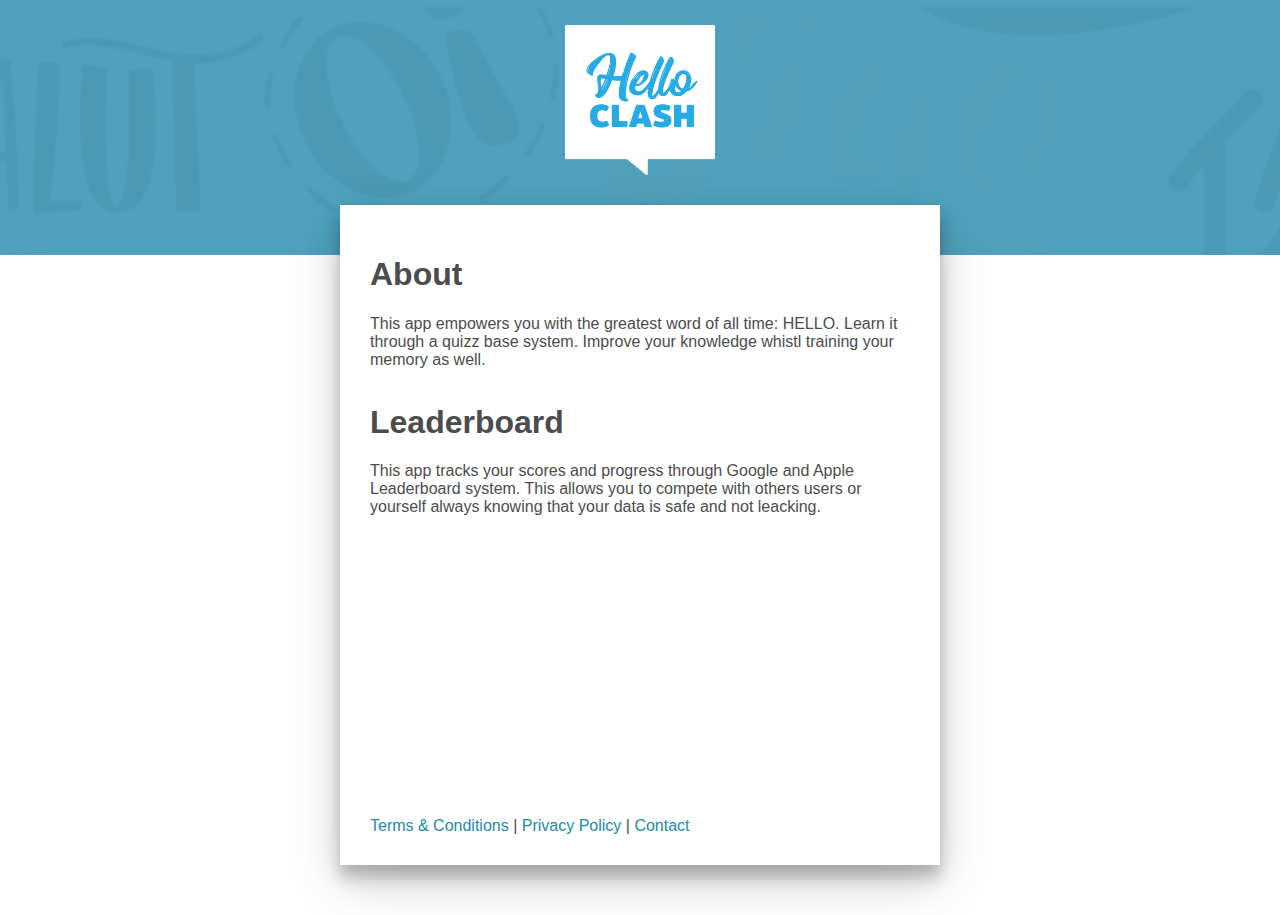
==== index.html @ b1d732b4 "page theme removal" ====
<html>
  <head>
    <link rel="stylesheet" type="text/css" href="styles.css" />
  </head>
  <link rel="icon" href="./logo_white.png" type="image/png" sizes="16x16" />
  <meta name="viewport" content="width=device-width, initial-scale=1.0" />
  <body>
    <div class="header">
      <img src="./logo_white.png" height="150" width="150" />
    </div>
    <div class="content">
      <div class="info">
        <section>
          <h1>About</h1>
          <p>
            This app empowers you with the greatest word of all time: HELLO.
            Learn it through a quizz base system. Improve your knowledge whistl
            training your memory as well.
          </p>
        </section>

        <section>
          <h1>Leaderboard</h1>
          <p>
            This app tracks your scores and progress through Google and Apple
            Leaderboard system. This allows you to compete with others users or
            yourself always knowing that your data is safe and not leacking.
          </p>
        </section>
      </div>
      <div class="info">
        <a href="./terms/index.html">Terms & Conditions</a>
        |
        <a href="https://hello-clash.flycricket.io/privacy.html"
          >Privacy Policy</a
        >
        |
        <a href="mailto:dioxmio@gmail.com">Contact</a>
      </div>
    </div>
  </body>
</html>
---- styles.css ----
Body {
  font-family: Arial, Helvetica, sans-serif;
  margin: 0px;
  padding: 0px;
  color: white;
}

section {
  margin-bottom: 35px;
}

.header {
  text-align: center;
  padding: 25px 25px 80px 25px;
  background-image: url("background.png");
  background-color: rgba(34, 138, 173, 0.8);
  background-repeat: repeat-y;
  background-size: cover;
}

a {
  text-decoration: none;
  color: rgba(34, 138, 173);
}

@media only screen and (max-width: 600px) {
  .content {
    box-shadow: none !important;
  }
}

.content {
  max-width: 600px;
  display: flex;
  flex-direction: column;
  justify-content: space-between;
  position: relative;
  top: -50px;
  margin: auto;
  height: calc(100vh - 240px);
  box-shadow: 0 17px 50px 0 rgba(0, 0, 0, 0.19),
    0 12px 15px 0 rgba(0, 0, 0, 0.24);
}

.info {
  padding: 30px;
  color: #4c4c4c;
  background-color: white;
}
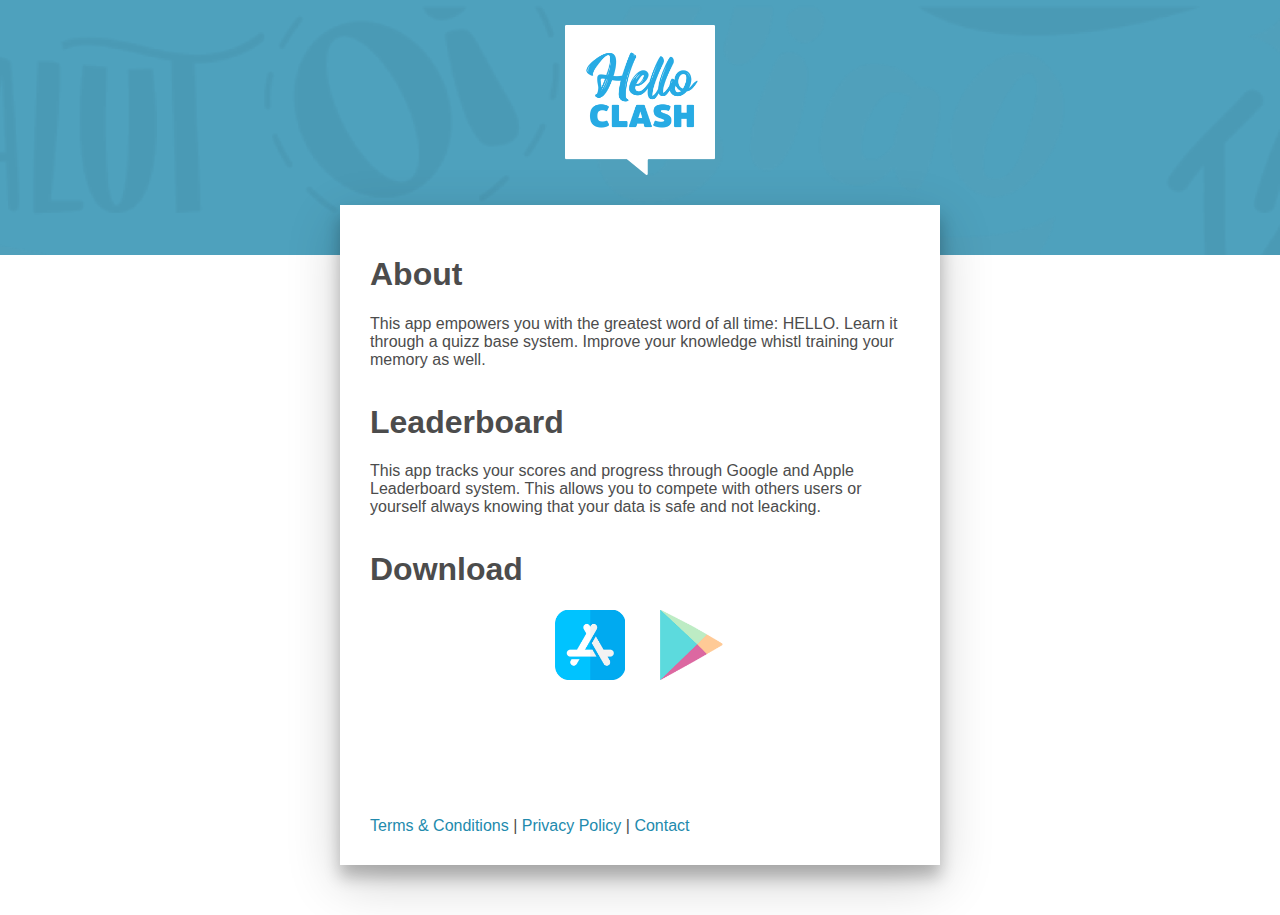
==== commit fa0513e4: "adding social media tags" ====
--- a/index.html
+++ b/index.html
@@ -1,6 +1,19 @@
 <html>
   <head>
     <link rel="stylesheet" type="text/css" href="styles.css" />
+    <meta property="og:title" content="Hello Clash" />
+    <meta
+      property="og:description"
+      content="iOS & Android Language Quiz Game"
+    />
+    <meta
+      property="og:image"
+      content="https://dioxmio.github.io/hello_game_public/thumbnail.png"
+    />
+    <meta
+      property="og:url"
+      content="https://dioxmio.github.io/hello_game_public"
+    />
   </head>
   <link rel="icon" href="./logo_white.png" type="image/png" sizes="16x16" />
   <meta name="viewport" content="width=device-width, initial-scale=1.0" />
@@ -27,6 +40,23 @@
             yourself always knowing that your data is safe and not leacking.
           </p>
         </section>
+        <section>
+          <h1>Download</h1>
+          <div class="links">
+            <a
+              href="https://apps.apple.com/es/app/hello-clash/id1493272469"
+              target="_blank"
+            >
+              <img src="./app_store.png" height="70" width="70" />
+            </a>
+            <a
+              href="https://play.google.com/store/apps/details?id=com.josegranja.hello_game"
+              target="_blank"
+            >
+              <img src="./g_play.png" height="70" width="70" />
+            </a>
+          </div>
+        </section>
       </div>
       <div class="info">
         <a href="./terms/index.html">Terms & Conditions</a>
--- a/styles.css
+++ b/styles.css
@@ -7,6 +7,16 @@
 
 section {
   margin-bottom: 35px;
+}
+
+.links {
+  display: flex;
+  justify-content: center;
+  align-items: center;
+}
+
+.links a {
+  margin: 0 15px;
 }
 
 .header {
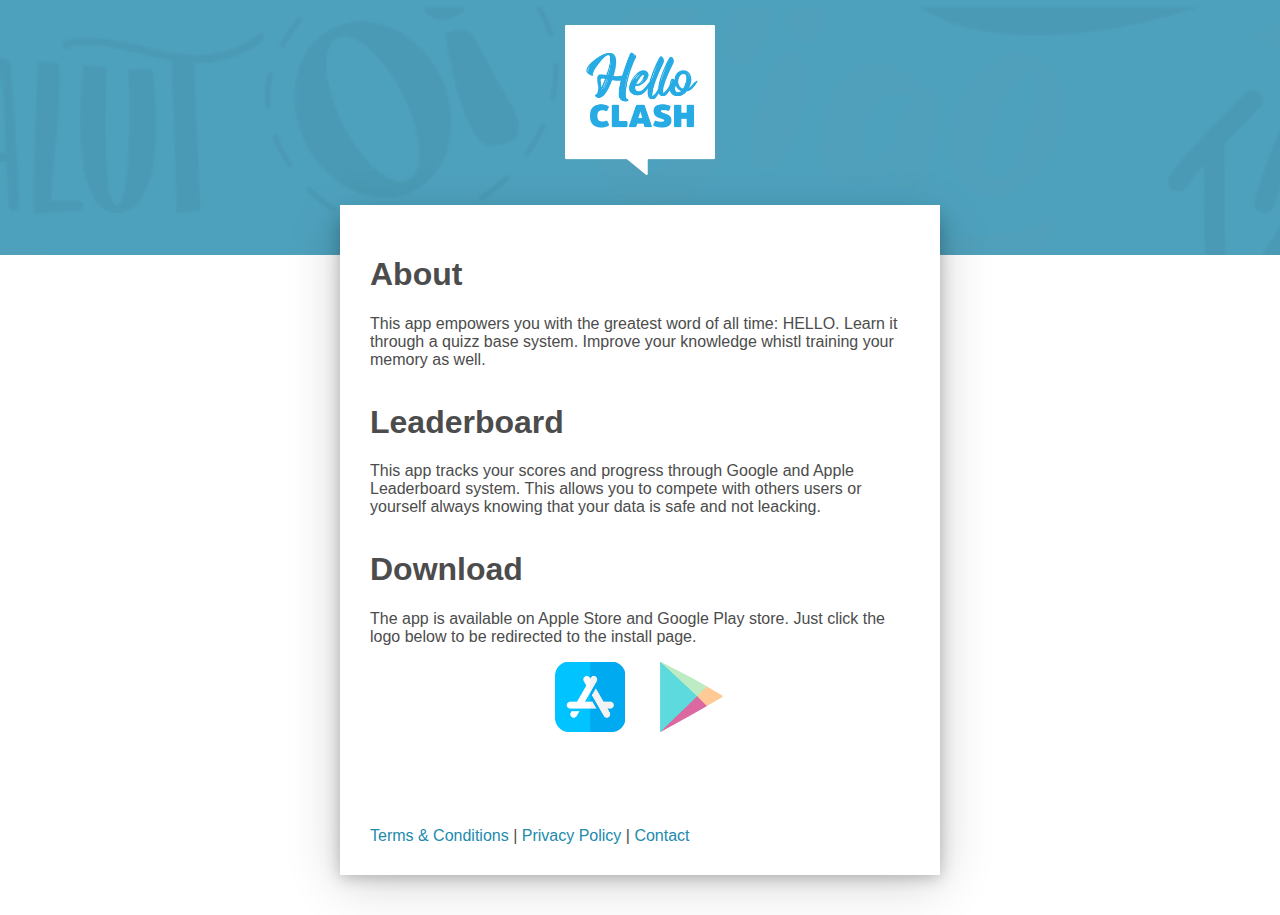
==== commit da112f55: "adding text" ====
--- a/index.html
+++ b/index.html
@@ -42,6 +42,10 @@
         </section>
         <section>
           <h1>Download</h1>
+          <p>
+            The app is available on Apple Store and Google Play store. Just
+            click the logo below to be redirected to the install page.
+          </p>
           <div class="links">
             <a
               href="https://apps.apple.com/es/app/hello-clash/id1493272469"
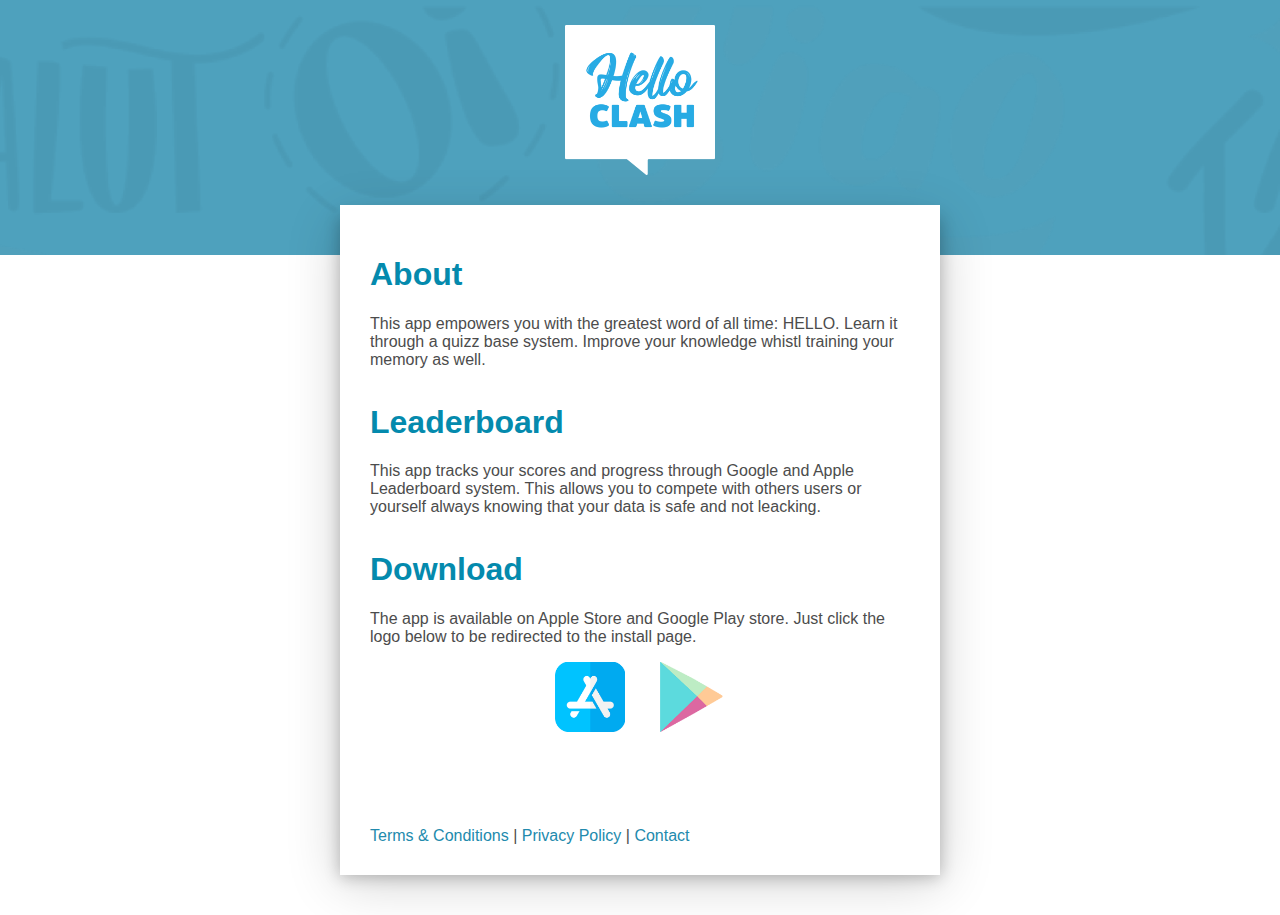
==== commit 22ccc8bd: "adding vendor tags" ====
--- a/index.html
+++ b/index.html
@@ -63,13 +63,13 @@
         </section>
       </div>
       <div class="info">
-        <a href="./terms/index.html">Terms & Conditions</a>
+        <a href="./terms/index.html" target="_blank">Terms & Conditions</a>
         |
-        <a href="https://hello-clash.flycricket.io/privacy.html"
+        <a href="https://hello-clash.flycricket.io/privacy.html" target="_blank"
           >Privacy Policy</a
         >
         |
-        <a href="mailto:dioxmio@gmail.com">Contact</a>
+        <a href="mailto:dioxmio@gmail.com" target="_blank">Contact</a>
       </div>
     </div>
   </body>
--- a/styles.css
+++ b/styles.css
@@ -10,13 +10,22 @@
 }
 
 .links {
+  display: -webkit-box;
+  display: -ms-flexbox;
   display: flex;
+  -webkit-box-align: center;
+  -ms-flex-align: center;
+  -webkit-box-pack: center;
+  -ms-flex-pack: center;
   justify-content: center;
-  align-items: center;
 }
 
 .links a {
   margin: 0 15px;
+}
+
+h1 {
+  color: rgb(4, 138, 173);
 }
 
 .header {
@@ -36,18 +45,28 @@
 @media only screen and (max-width: 600px) {
   .content {
     box-shadow: none !important;
+    -webkit-box-shadow: none !important;
   }
 }
 
 .content {
   max-width: 600px;
+  display: -webkit-box;
+  display: -ms-flexbox;
   display: flex;
+  -webkit-box-orient: vertical;
+  -webkit-box-direction: normal;
+  -ms-flex-direction: column;
   flex-direction: column;
+  -webkit-box-pack: justify;
+  -ms-flex-pack: justify;
   justify-content: space-between;
   position: relative;
   top: -50px;
   margin: auto;
   height: calc(100vh - 240px);
+  -webkit-box-shadow: 0 17px 50px 0 rgba(0, 0, 0, 0.19),
+    0 12px 15px 0 rgba(0, 0, 0, 0.24);
   box-shadow: 0 17px 50px 0 rgba(0, 0, 0, 0.19),
     0 12px 15px 0 rgba(0, 0, 0, 0.24);
 }
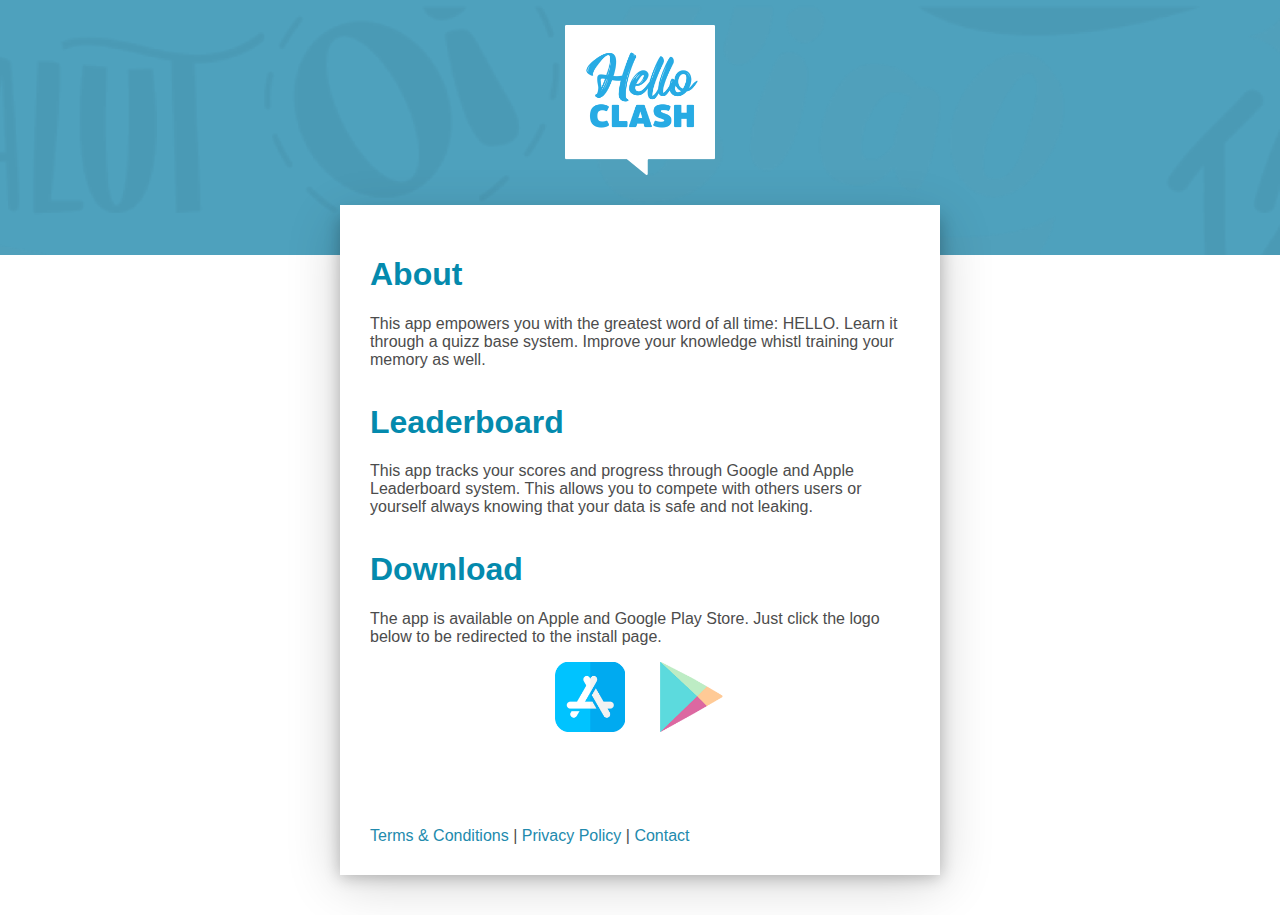
==== commit d80db5a5: "fixing typo" ====
--- a/index.html
+++ b/index.html
@@ -37,14 +37,14 @@
           <p>
             This app tracks your scores and progress through Google and Apple
             Leaderboard system. This allows you to compete with others users or
-            yourself always knowing that your data is safe and not leacking.
+            yourself always knowing that your data is safe and not leaking.
           </p>
         </section>
         <section>
           <h1>Download</h1>
           <p>
-            The app is available on Apple Store and Google Play store. Just
-            click the logo below to be redirected to the install page.
+            The app is available on Apple and Google Play Store. Just click the
+            logo below to be redirected to the install page.
           </p>
           <div class="links">
             <a
